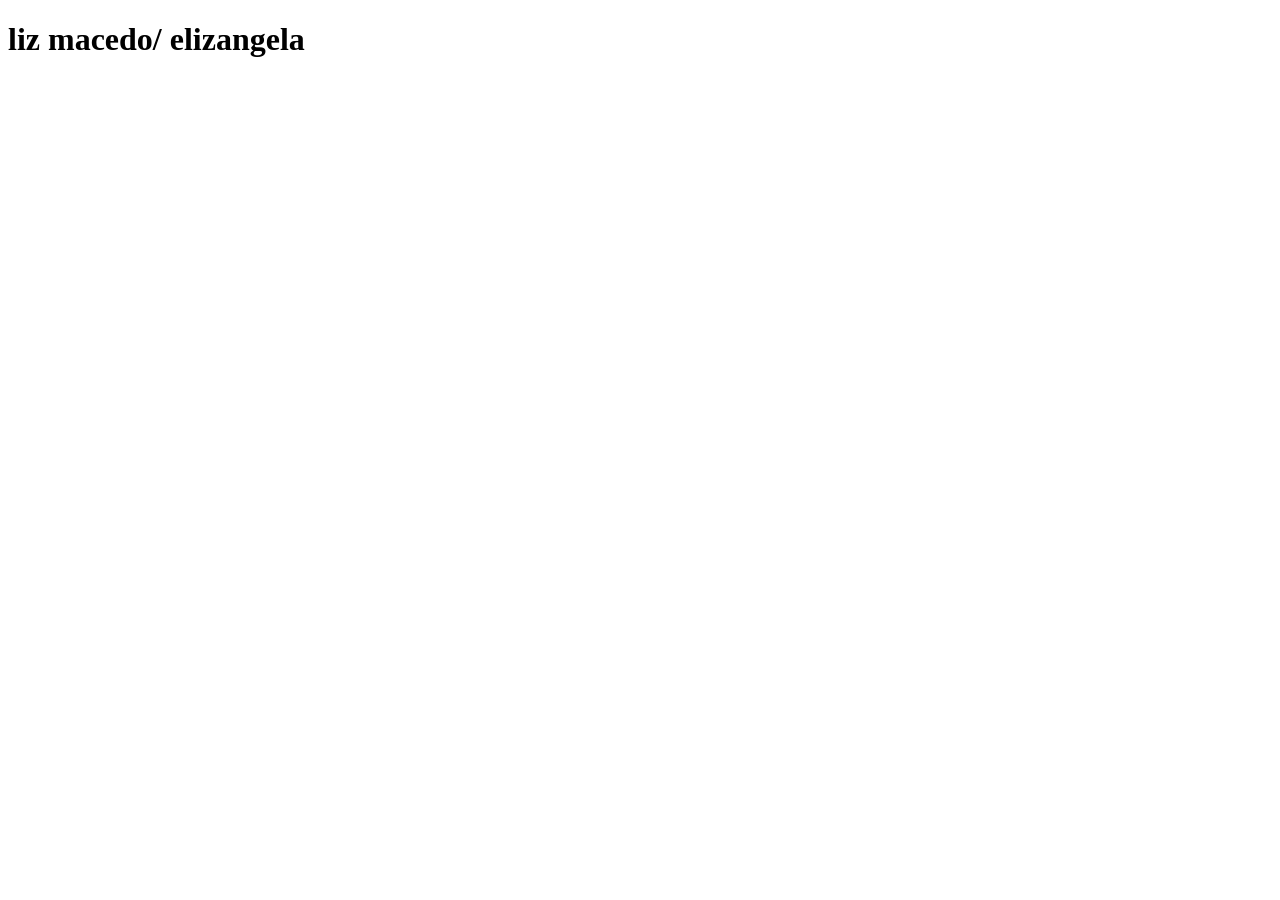
==== idex.html @ f821dc5e "aula 19/05" ====
<!DOCTYPE html>
<html lang="pt-br">
<head>
    <meta charset="UTF-8">
    <meta name="viewport" content="width=device-width, initial-scale=1.0">
    <title>flash Cards</title>
</head>
<body>
    <header>
<h1>liz macedo/ elizangela</h1>
<nav><a href="#"></a>
</nav>
    </header>
    <main>

    </main>
    <footer>

    </footer>
</body>
</html>
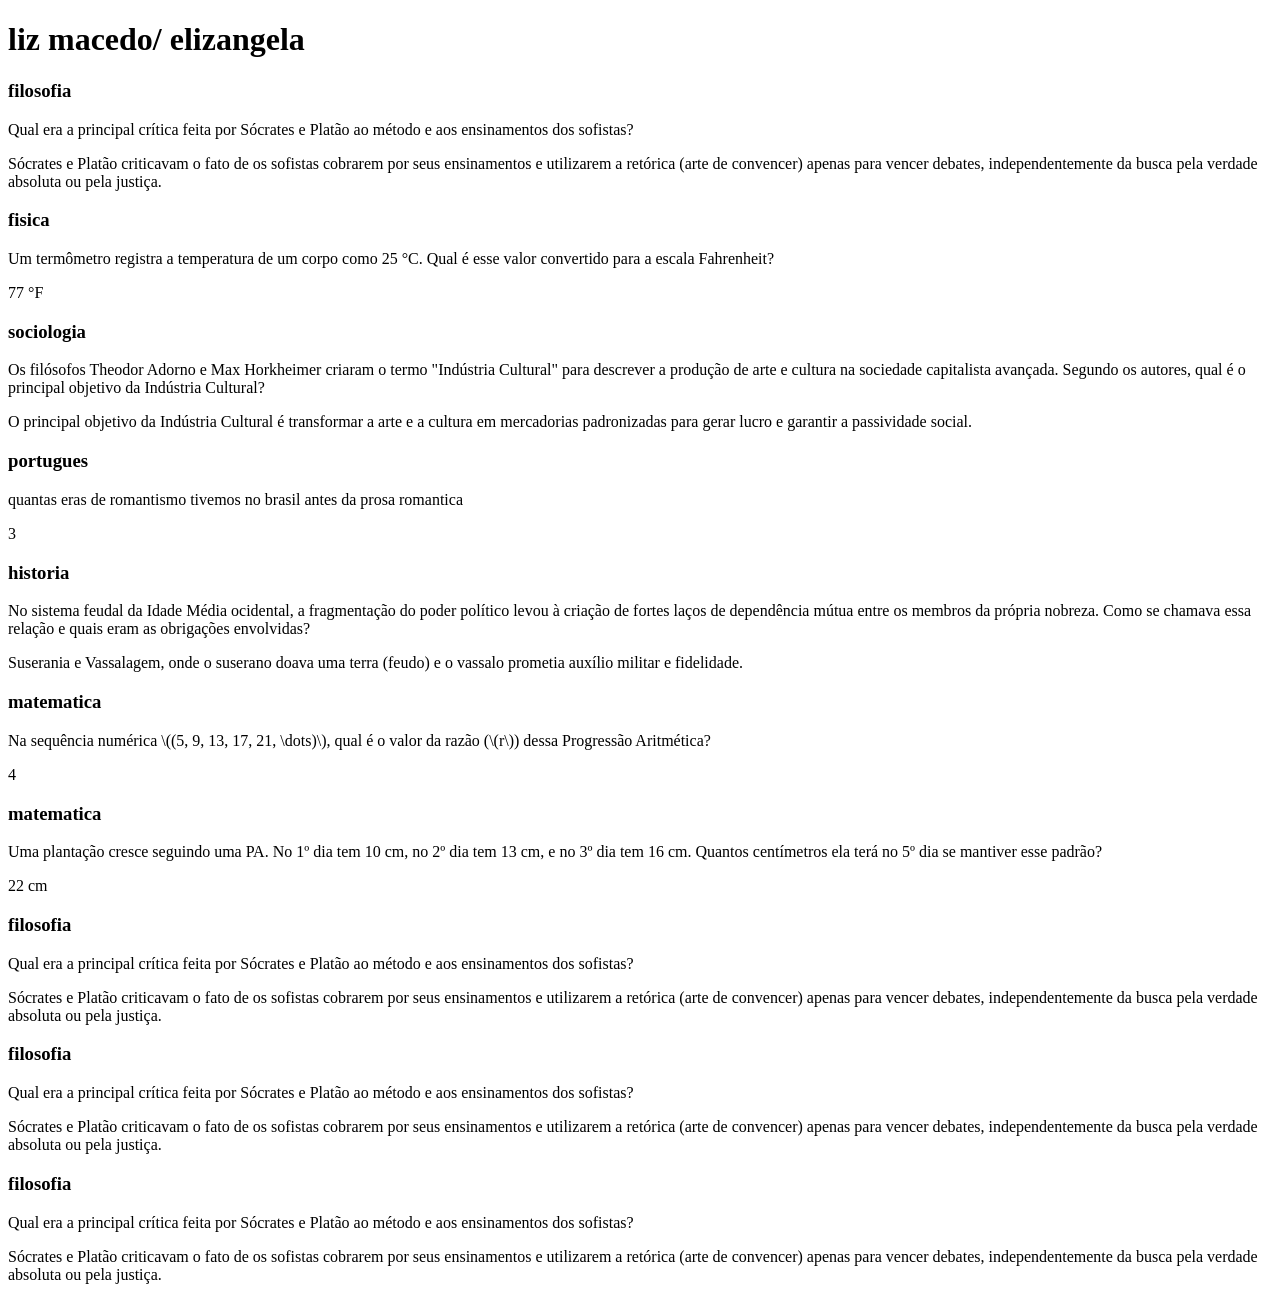
==== commit 39a47385: "aula 26\05" ====
--- a/idex.html
+++ b/idex.html
@@ -1,21 +1,142 @@
 <!DOCTYPE html>
 <html lang="pt-br">
+
 <head>
     <meta charset="UTF-8">
     <meta name="viewport" content="width=device-width, initial-scale=1.0">
     <title>flash Cards</title>
+    <link rel="stylesheet" href="assets/style.css">
 </head>
+
 <body>
     <header>
-<h1>liz macedo/ elizangela</h1>
-<nav><a href="#"></a>
-</nav>
+        <h1>liz macedo/ elizangela</h1>
+        <nav><a href="#"></a>
+        </nav>
     </header>
     <main>
-
+        <section id="container">
+            <article class="cartao">
+                <div class="cartao__conteudo">
+                    <h3>filosofia</h3>
+                    <div class="cartao__conteudo__pergunta">
+                        <p> Qual era a principal crítica feita por Sócrates e Platão ao método e aos ensinamentos dos
+                            sofistas?</p>
+                    </div>
+                    <div class="cartao__conteudo__resposta">
+                        <p> Sócrates e Platão criticavam o fato de os sofistas cobrarem por seus ensinamentos e
+                            utilizarem a retórica (arte de convencer) apenas para vencer debates, independentemente da
+                            busca pela verdade absoluta ou pela justiça.</p>
+                    </div>
+                </div>
+            </article>
+            <article class="cartao">
+                <div class="cartao__conteudo">
+                    <h3>fisica</h3>
+                    <div class="cartao__conteudo__pergunta">
+                        <p> Um termômetro registra a temperatura de um corpo como 25 °C. Qual é esse valor convertido para a escala Fahrenheit?</p>
+                    </div>
+                    <div class="cartao__conteudo__resposta">
+                        <p> 77 °F</p>
+                    </div>
+                </div>
+            </article>
+            <article class="cartao">
+                <div class="cartao__conteudo">
+                    <h3>sociologia</h3>
+                    <div class="cartao__conteudo__pergunta">
+                        <p> Os filósofos Theodor Adorno e Max Horkheimer criaram o termo "Indústria Cultural" para descrever a produção de arte e cultura na sociedade capitalista avançada. Segundo os autores, qual é o principal objetivo da Indústria Cultural?</p>
+                    </div>
+                    <div class="cartao__conteudo__resposta">
+                        <p> O principal objetivo da Indústria Cultural é transformar a arte e a cultura em mercadorias padronizadas para gerar lucro e garantir a passividade social.</p>
+                    </div>
+                </div>
+            </article>
+            <article class="cartao">
+                <div class="cartao__conteudo">
+                    <h3>portugues</h3>
+                    <div class="cartao__conteudo__pergunta">
+                        <p> quantas eras de romantismo tivemos no brasil antes da prosa romantica</p>
+                    </div>
+                    <div class="cartao__conteudo__resposta">
+                        <p>3</p>
+                    </div>
+                </div>
+            </article><article class="cartao">
+                <div class="cartao__conteudo">
+                    <h3>historia</h3>
+                    <div class="cartao__conteudo__pergunta">
+                        <p>No sistema feudal da Idade Média ocidental, a fragmentação do poder político levou à criação de fortes laços de dependência mútua entre os membros da própria nobreza. Como se chamava essa relação e quais eram as obrigações envolvidas?</p>
+                    </div>
+                    <div class="cartao__conteudo__resposta">
+                        <p> Suserania e Vassalagem, onde o suserano doava uma terra (feudo) e o vassalo prometia auxílio militar e fidelidade.</p>
+                    </div>
+                </div>
+            </article><article class="cartao">
+                <div class="cartao__conteudo">
+                    <h3>matematica</h3>
+                    <div class="cartao__conteudo__pergunta">
+                        <p> Na sequência numérica \((5, 9, 13, 17, 21, \dots)\), qual é o valor da razão (\(r\)) dessa Progressão Aritmética?</p>
+                    </div>
+                    <div class="cartao__conteudo__resposta">
+                        <p>4</p>
+                    </div>
+                </div>
+            </article><article class="cartao">
+                <div class="cartao__conteudo">
+                    <h3>matematica</h3>
+                    <div class="cartao__conteudo__pergunta">
+                        <p>Uma plantação cresce seguindo uma PA. No 1º dia tem 10 cm, no 2º dia tem 13 cm, e no 3º dia tem 16 cm. Quantos centímetros ela terá no 5º dia se mantiver esse padrão?</p>
+                    </div>
+                    <div class="cartao__conteudo__resposta">
+                        <p>22 cm</p>
+                    </div>
+                </div>
+            </article><article class="cartao">
+                <div class="cartao__conteudo">
+                    <h3>filosofia</h3>
+                    <div class="cartao__conteudo__pergunta">
+                        <p> Qual era a principal crítica feita por Sócrates e Platão ao método e aos ensinamentos dos
+                            sofistas?</p>
+                    </div>
+                    <div class="cartao__conteudo__resposta">
+                        <p> Sócrates e Platão criticavam o fato de os sofistas cobrarem por seus ensinamentos e
+                            utilizarem a retórica (arte de convencer) apenas para vencer debates, independentemente da
+                            busca pela verdade absoluta ou pela justiça.</p>
+                    </div>
+                </div>
+            </article><article class="cartao">
+                <div class="cartao__conteudo">
+                    <h3>filosofia</h3>
+                    <div class="cartao__conteudo__pergunta">
+                        <p> Qual era a principal crítica feita por Sócrates e Platão ao método e aos ensinamentos dos
+                            sofistas?</p>
+                    </div>
+                    <div class="cartao__conteudo__resposta">
+                        <p> Sócrates e Platão criticavam o fato de os sofistas cobrarem por seus ensinamentos e
+                            utilizarem a retórica (arte de convencer) apenas para vencer debates, independentemente da
+                            busca pela verdade absoluta ou pela justiça.</p>
+                    </div>
+                </div>
+            </article><article class="cartao">
+                <div class="cartao__conteudo">
+                    <h3>filosofia</h3>
+                    <div class="cartao__conteudo__pergunta">
+                        <p> Qual era a principal crítica feita por Sócrates e Platão ao método e aos ensinamentos dos
+                            sofistas?</p>
+                    </div>
+                    <div class="cartao__conteudo__resposta">
+                        <p> Sócrates e Platão criticavam o fato de os sofistas cobrarem por seus ensinamentos e
+                            utilizarem a retórica (arte de convencer) apenas para vencer debates, independentemente da
+                            busca pela verdade absoluta ou pela justiça.</p>
+                    </div>
+                </div>
+            </article>
+        </section>
     </main>
     <footer>
 
     </footer>
 </body>
+
 </html>
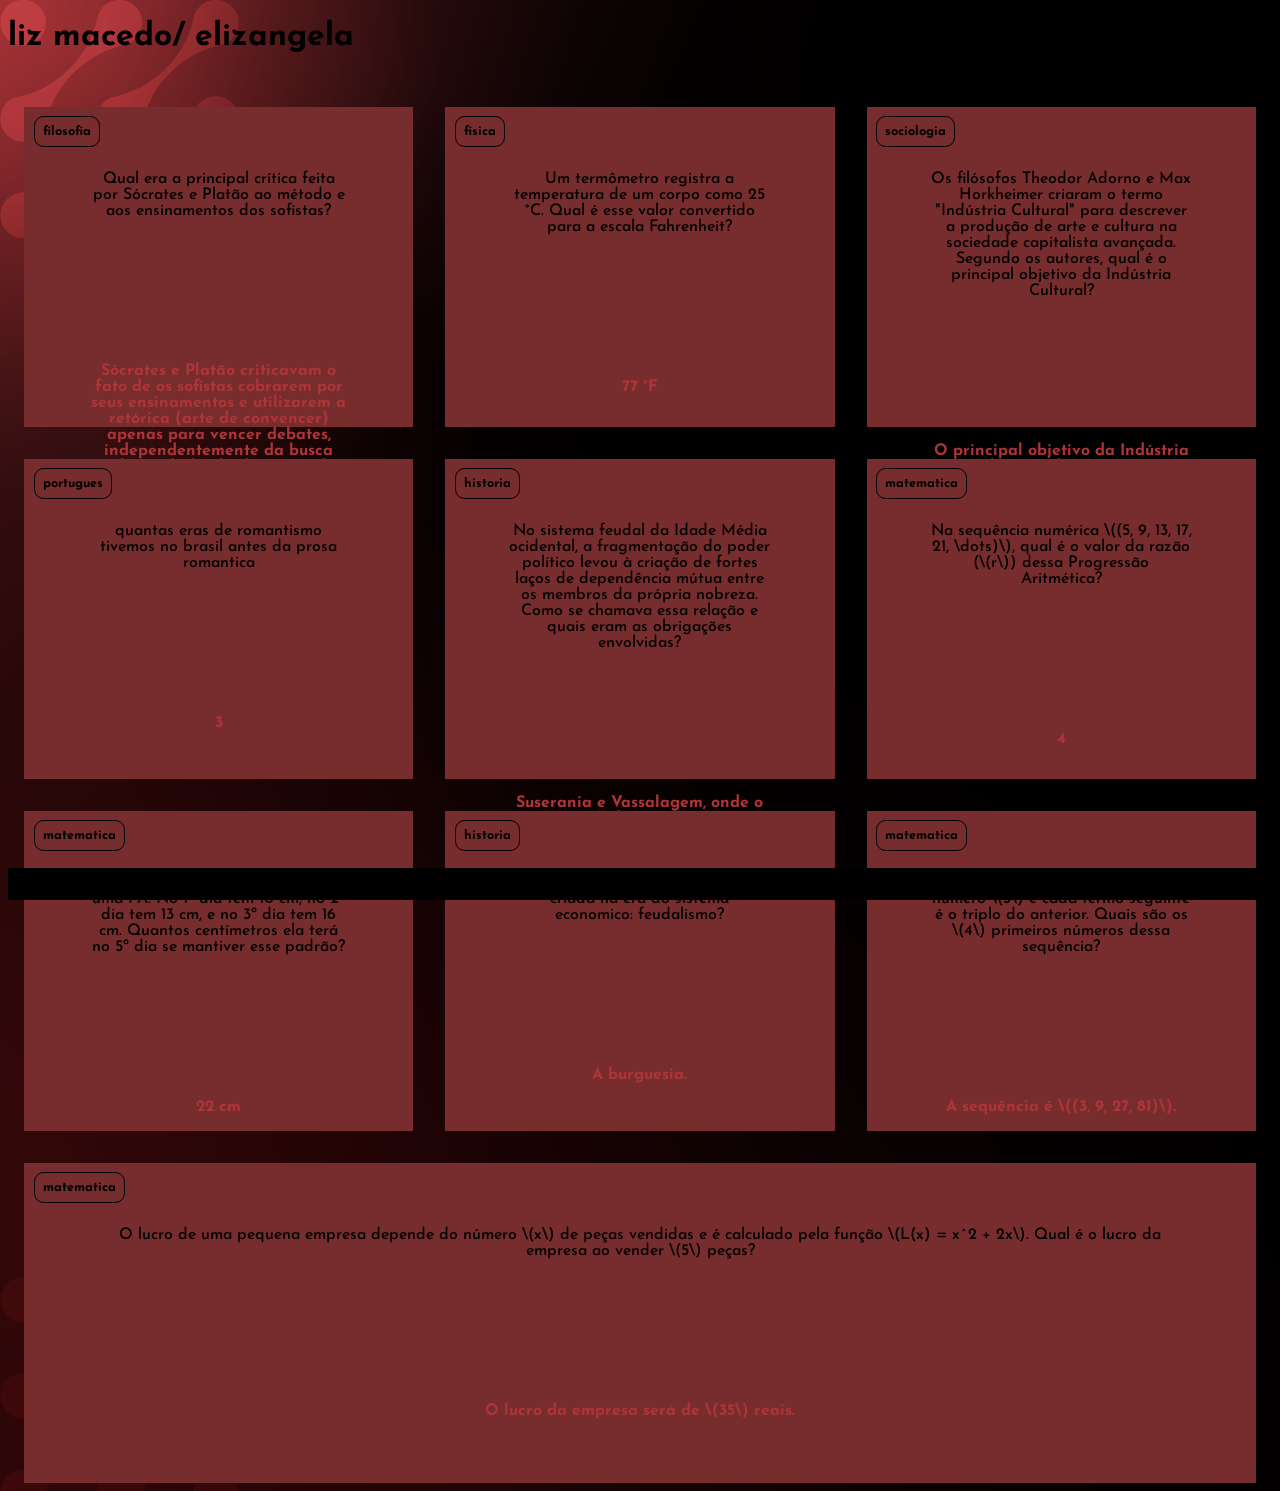
==== commit f3a020d3: "02.06" ====
--- a/idex.html
+++ b/idex.html
@@ -94,41 +94,32 @@
                 </div>
             </article><article class="cartao">
                 <div class="cartao__conteudo">
-                    <h3>filosofia</h3>
+                    <h3>historia</h3>
                     <div class="cartao__conteudo__pergunta">
-                        <p> Qual era a principal crítica feita por Sócrates e Platão ao método e aos ensinamentos dos
-                            sofistas?</p>
+                        <p> qual o nome da nova clase social criada na era do sistema economico: feudalismo?</p>
                     </div>
                     <div class="cartao__conteudo__resposta">
-                        <p> Sócrates e Platão criticavam o fato de os sofistas cobrarem por seus ensinamentos e
-                            utilizarem a retórica (arte de convencer) apenas para vencer debates, independentemente da
-                            busca pela verdade absoluta ou pela justiça.</p>
+                        <p>A burguesia.</p>
                     </div>
                 </div>
             </article><article class="cartao">
                 <div class="cartao__conteudo">
-                    <h3>filosofia</h3>
+                    <h3>matematica</h3>
                     <div class="cartao__conteudo__pergunta">
-                        <p> Qual era a principal crítica feita por Sócrates e Platão ao método e aos ensinamentos dos
-                            sofistas?</p>
+                        <p>Uma sequência começa com o número \(3\) e cada termo seguinte é o triplo do anterior. Quais são os \(4\) primeiros números dessa sequência?</p>
                     </div>
                     <div class="cartao__conteudo__resposta">
-                        <p> Sócrates e Platão criticavam o fato de os sofistas cobrarem por seus ensinamentos e
-                            utilizarem a retórica (arte de convencer) apenas para vencer debates, independentemente da
-                            busca pela verdade absoluta ou pela justiça.</p>
+                        <p>A sequência é \((3, 9, 27, 81)\).</p>
                     </div>
                 </div>
             </article><article class="cartao">
                 <div class="cartao__conteudo">
-                    <h3>filosofia</h3>
+                    <h3>matematica</h3>
                     <div class="cartao__conteudo__pergunta">
-                        <p> Qual era a principal crítica feita por Sócrates e Platão ao método e aos ensinamentos dos
-                            sofistas?</p>
+                        <p>O lucro de uma pequena empresa depende do número \(x\) de peças vendidas e é calculado pela função \(L(x) = x^2 + 2x\). Qual é o lucro da empresa ao vender \(5\) peças?</p>
                     </div>
                     <div class="cartao__conteudo__resposta">
-                        <p> Sócrates e Platão criticavam o fato de os sofistas cobrarem por seus ensinamentos e
-                            utilizarem a retórica (arte de convencer) apenas para vencer debates, independentemente da
-                            busca pela verdade absoluta ou pela justiça.</p>
+                        <p>O lucro da empresa será de \(35\) reais.</p>
                     </div>
                 </div>
             </article>
--- a/assets/style.css
+++ b/assets/style.css
@@ -0,0 +1,52 @@
+@import url('https://fonts.googleapis.com/css2?family=Josefin+Sans:ital,wght@0,100..700;1,100..700&display=swap');
+
+:root{
+  --text-color: #000000;
+  --card-front-color: #772D2D;
+  --card-back-color: #AF3438;
+}
+
+body {
+  background: url(img/bg-desktop-red.webp);
+  font-family: Josefin Sans;
+}.cartao__conteudo {
+  background-color: var(--card-front-color);
+  text-align: center;
+  height: 100%;
+}#container {
+  display: flex;
+  flex-wrap: wrap;
+}.cartao {
+  margin: 1rem 1rem;
+  height: 20rem;
+  flex-grow: 1;
+  flex-basis: calc(33% - 6rem);
+}.cartao__conteudo p {
+  padding: 4rem;
+}.cartao__conteudo h3 {
+  color: var(--text-color);
+  border: 1px solid var(--text-color);
+  text-align: left;
+  padding: 0.5rem;
+  position: absolute;
+  margin: 0.6rem;
+  border-radius: 0.6rem;
+  font-size: 1vw;
+}.cartao__conteudo__pergunta p {
+  color: var(--text-color);
+  font-weight: 500;
+}.cartao__conteudo__resposta p {
+  color: var(--card-back-color);
+  font-weight: 700;
+}footer {
+  background-color: black;
+  color: white;
+  position: fixed;
+  bottom: 0;
+  width: 100%;
+  height: 2rem;
+}footer p {
+  text-align: center;
+  font-size: 0.6rem;
+  margin-top: 0.5rem;
+}
